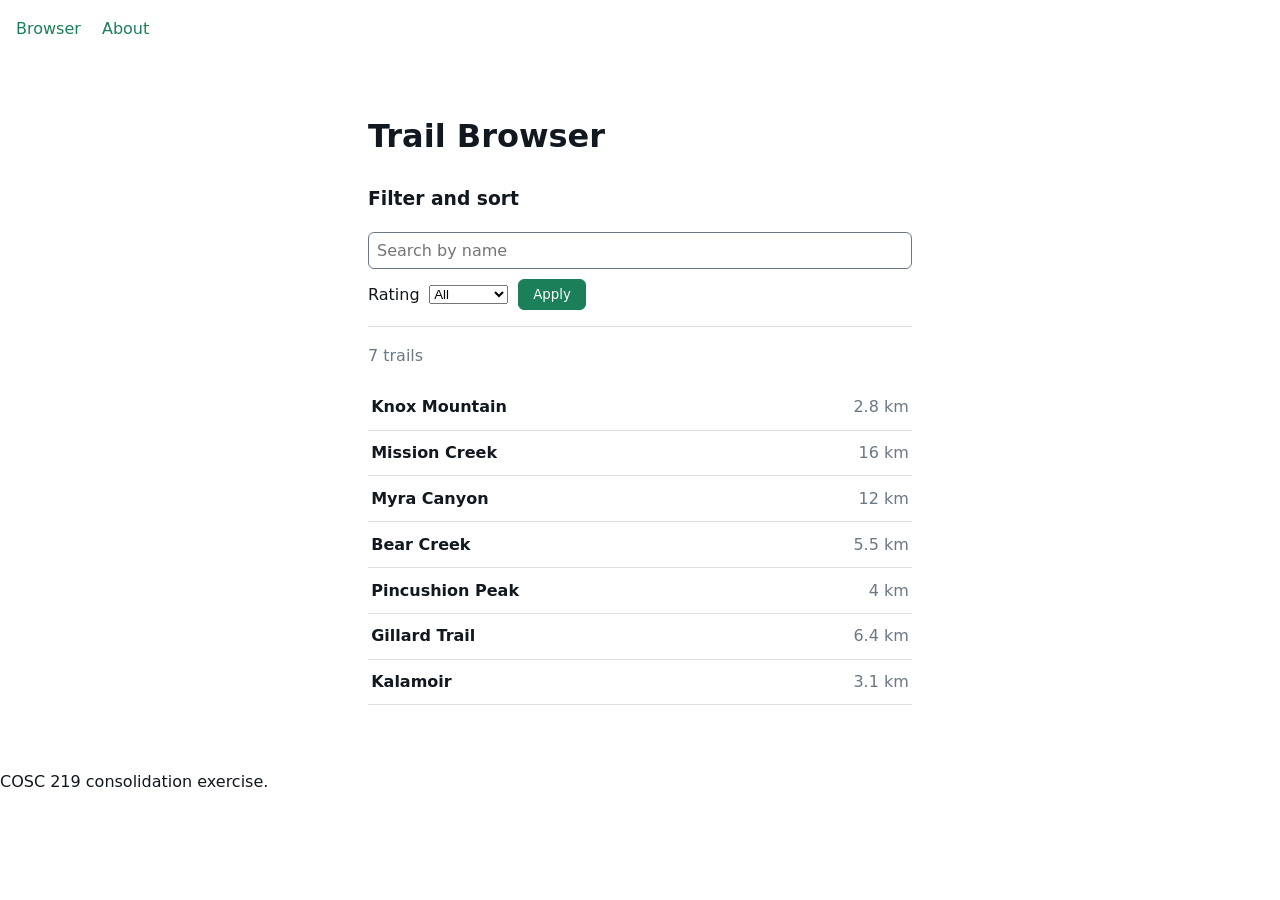
==== Lab8/index.html @ 2d7768ba "Starter files added" ====
<!DOCTYPE html>
<html lang="en">
<head>
  <meta charset="UTF-8">
  <title>Trail Browser — needs fixing</title>
  <link rel="stylesheet" href="styles.css">
  <script type="module" src="app.js"></script>
<script>document.addEventListener('DOMContentLoaded', function() {
						if (document.documentElement.hasAttribute('lang')) {
							document.documentElement.dataset.customLang = '';
							return;
						}
						document.documentElement.setAttribute('lang', 'en-us');
					});</script><script>document.addEventListener('DOMContentLoaded', function() {
						if (document.head.querySelector('title')) return;
						var handleAppendTitle = function(evt) {
							if (!evt || !evt.data) return;

							try {
								var data = JSON.parse(evt.data);
								if (data.handler !== 'd2l.iframe.requestPageTitle' || !data.pageTitle) return;

								window.removeEventListener('message', handleAppendTitle, false);

								var titleElm = document.createElement('title');
								titleElm.textContent = data.pageTitle;
								document.head.appendChild(titleElm);
							} catch (e) {}
						};

						window.addEventListener('message', handleAppendTitle, false);
						window.parent.postMessage(JSON.stringify({ handler: 'd2l.iframe.requestPageTitle' }), '*');
					});</script><script>window.addEventListener('message', function(event) { 
					if( !event.data ) {
						return;
					}

					let params;
					try {
						params = JSON.parse( event.data );
					}
					catch {
						return;
					}
					if( !params.subject || params.subject !== 'lti.frameResize' ) {
						return;
					}

					const MAX_FRAME_HEIGHT = 10000;
					if( !params.height || params.height < 1 || params.height > MAX_FRAME_HEIGHT ) {
						console.warn( 'Invalid height value received, aborting' );
						return;
					}
					const el = document.getElementsByTagName( 'iframe' );
					for ( let i=0; i < el.length; i++ ) {
						if( el[i].contentWindow === event.source ) {
							el[i].style.height = params.height + 'px';

							console.info( 'Setting iFrame height to ' + params.height );

							if( el[i].getAttribute('lockwidth') !== 'true'){
								el[i].style.width = '100%';
								console.info( 'Setting iFrame width to 100%' );
							}
						}
					}
				});</script><script src="https://s.brightspace.com/lib/bsi/2026.10.239/unbundled/embeds.js" type="module"></script><script>document.addEventListener('DOMContentLoaded', function() {
					window.D2L.EmbedRenderer.renderEmbeds(document.body);
				});</script><script src="https://s.brightspace.com/lib/bsi/2026.10.239/unbundled/mathjax.js" type="module"></script><script>document.addEventListener('DOMContentLoaded', function() {
			if (document.querySelector('math, .d2l-element, .d2l-cplus-layout') || /\$\$|\\\(|\\\[|\\begin{|\\ref{|\\eqref{/.test(document.body.innerHTML)) {
				document.querySelectorAll('mspace[linebreak="newline"]').forEach(elm => {
					elm.setAttribute('style', 'display: block; height: 0.5rem;');
				});

				document.querySelectorAll('math mmultiscripts > none').forEach(elm => {
					const mrow = document.createElementNS('http://www.w3.org/1998/Math/MathML', 'mrow');
					elm.replaceWith(mrow);
				});

				window.D2L.MathJax.loadMathJax({"renderLatex":true,"outputScale":1.5,"enableMML3Support":false});
			}
		});</script><script src="https://s.brightspace.com/lib/bsi/2026.10.239/unbundled/prism.js" type="module"></script><script>document.addEventListener('DOMContentLoaded', function() {
					document.querySelectorAll('.d2l-code').forEach(code => {
						window.D2L.Prism.formatCodeElement(code);
					});
				});</script><script>document.addEventListener('DOMContentLoaded', async () => {
			document.querySelectorAll('iframe[src*="quickLink.d2l"][src*="type=lti"]').forEach(iframe => {
				iframe.style.borderStyle = 'none';
			});
		});</script><script src="https://s.brightspace.com/lib/bsi/2026.10.239/unbundled/context-provider-host-factory.js" type="module"></script><script>document.addEventListener('DOMContentLoaded', async () => {
			document.documentElement.setAttribute('data-mathjax-context', '{"renderLatex":true,"outputScale":1.5,"enableMML3Support":false}');
			window.D2L.ContextProvider.createContextProviderHost();
		});</script><script>
					if (window.frameElement !== null && !document.documentElement.hasAttribute('data-oslo')) {
						const osloSettings = {"batch":"/d2l/api/oslo/batch?languageId=1","collection":"/d2l/api/oslo/collection?languageId=1","version":"W/\"20.26.10.32479.638396676610101010\""};
						document.documentElement.setAttribute('data-oslo', JSON.stringify(osloSettings));
					}
				</script><script src="https://s.brightspace.com/lib/bsi/2026.10.239/unbundled/creator.js" type="module"></script><script>document.addEventListener('DOMContentLoaded', async () => {
			const activities = [];
			const practices = [];
			const allPractices = document.querySelectorAll('.d2l-practice');
			const elements = document.querySelectorAll('.d2l-element');
			let layouts = [...document.querySelectorAll('.d2l-cplus-layout')];
			const tables = document.querySelectorAll('table');
			const contentStylerStyleLinks = document.querySelectorAll('head > link[href="https://templates.lcs.brightspace.com/lib/assets/css/styles.min.css"]');
			const contentStylerOverides = document.querySelectorAll('head > link[href^="/d2l/le/contentstyler/"][data-override="override"]');

			layouts = layouts.filter((layout) => layout.closest('.d2l-element.mceNonEditable') === null);

			for (const practice of allPractices) {
				const activityContainer = practice.hasAttribute('data-d2l-activity-href');
				if (activityContainer) {
					activities.push(practice);
				}
				else {
					practices.push(practice);
				}
			}

			if (layouts.length > 0) {
				window.D2L.Creator.convertLayouts(layouts);
			}
			if (elements.length > 0) {
				window.D2L.Creator.convertElements(elements, 6606, '/content/', true);
			}
			if (activities.length > 0) {
				window.D2L.Creator.convertPracticeActivities(activities, 6606, '/content/');
			}
			if (practices.length > 0) {
				window.D2L.Creator.convertPractices(practices, 6606, '/content/');
			}
			if (contentStylerStyleLinks.length > 0 && contentStylerOverides.length > 0 && tables.length > 0) {
				window.D2L.Creator.wrapTables(tables);
			}
		});</script><script src="/d2l/im/d2lreader/D2LReader_v2.js?rsUrl=https%3a%2f%2fapp.readspeaker.com%2fcgi-bin%2frsent&amp;custId=10726&amp;lang=en_us&amp;listenText=Listen&amp;listenTitle=Listen+to+this+page&amp;mode=unknown&amp;v=20.26.10.32479"></script><script>
				const allowDetach = true;

				window.rsConf = {
					general: {
						usePost: true,
						shadowDomSelector: '[data-rs-shadow-root], d2l-html-block'
					},
					ui: {
						disableDetachment: !allowDetach,
						playbackDetach: allowDetach,
						tools: { detachment: allowDetach }
					}
				};
			</script><script src="https://cdn-na.readspeaker.com/script/10726/webReaderForEducation/brightspace/current/webReader.js?pids=wr&amp;dload=BrightSpace"></script><script>function lti_launch( vars, target ) {
					var query = '';
					var new_tab = false;

					for(var key in vars) {
						if(query.length == 0) {
							query += '?' + key + '=' + encodeURIComponent(vars[key]);
						}
						else {
							query += '&' + key + '=' + encodeURIComponent(vars[key]);
						}
					}

					var url = '/d2l/customization/pearsonlti/6606/Launch' + query;(target == '_blank') ? window.open( url, '_blank' ) : location.replace( url );}</script></head>
<body>

  <header>
    <nav>
      <ul>
        <li><a href="index.html">Browser</a></li>
        <li><a href="#about">About</a></li>
      </ul>
    </nav>
  </header>

  <main>
    <h1>Trail Browser</h1>

    <h3>Filter and sort</h3>

    <form id="controls">
      <input type="text" id="search" placeholder="Search by name">

      <label for="rating">Rating</label>
      <select id="rating">
        <option value="all">All</option>
        <option value="easy">Easy</option>
        <option value="moderate">Moderate</option>
        <option value="hard">Hard</option>
      </select>

      <button type="submit">Apply</button>
    </form>

    <p id="count"></p>
    <ul id="results"></ul>
  </main>

  <footer>
    <p>COSC 219 consolidation exercise.</p>
  </footer>

</body>
</html>
---- Lab8/styles.css ----
/* Trail Browser — needs fixing */

:root {
  --brand: #1b7f5a;
  --ink:   #12181f;
  --muted: #6b7885;
  --line:  #dce1e6;
}

body {
  font-family: system-ui, sans-serif;
  line-height: 1.6;
  color: var(--ink);
  margin: 0;
}

main {
  max-width: 34rem;
  margin: 0 auto;
  padding: 2rem 1rem;
}

nav ul { list-style: none; padding: 1rem; margin: 0; }
nav li { display: inline-block; margin-right: 1rem; }
nav a  { color: var(--brand); text-decoration: none; }

#controls {
  display: flex;
  gap: 0.6rem;
  align-items: center;
  flex-wrap: wrap;
  padding-bottom: 1rem;
  border-bottom: 1px solid var(--line);
}

#search {
  width: 100%;
  padding: 0.5rem;
  border: 1px solid var(--muted);
  border-radius: 6px;
  font-family: inherit;
  font-size: 1rem;
}

button {
  padding: 0.45rem 0.9rem;
  font-family: inherit;
  border-radius: 6px;
  border: 1px solid var(--brand);
  background: var(--brand);
  color: #fff;
  cursor: pointer;
}

input:focus,
select:focus,
button:focus {
  outline: none;
}

#count { color: var(--muted); }

ul#results { list-style: none; padding: 0; }

.trail {
  display: flex;
  gap: 0.6rem;
  padding: 0.6rem 0.2rem;
  border-bottom: 1px solid var(--line);
}

.trail-name { flex: 1; font-weight: 600; }
.trail-km   { color: var(--muted); }
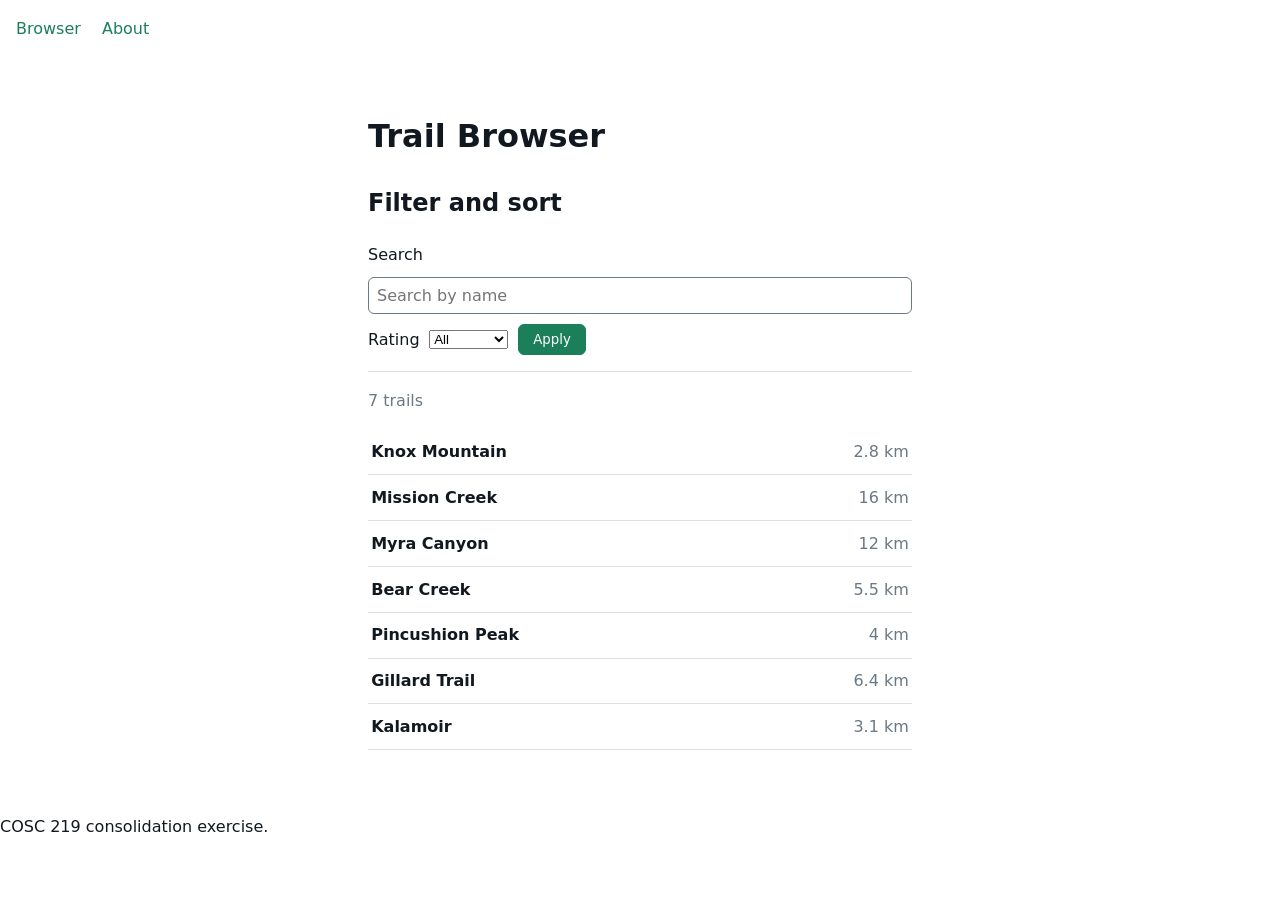
==== commit 822559e6: "Followed check.html to fix heading level skip and missing form control label" ====
--- a/Lab8/index.html
+++ b/Lab8/index.html
@@ -174,9 +174,10 @@
   <main>
     <h1>Trail Browser</h1>
 
-    <h3>Filter and sort</h3>
+    <h2>Filter and sort</h2>
 
     <form id="controls">
+		<label for="search">Search</label>
       <input type="text" id="search" placeholder="Search by name">
 
       <label for="rating">Rating</label>
